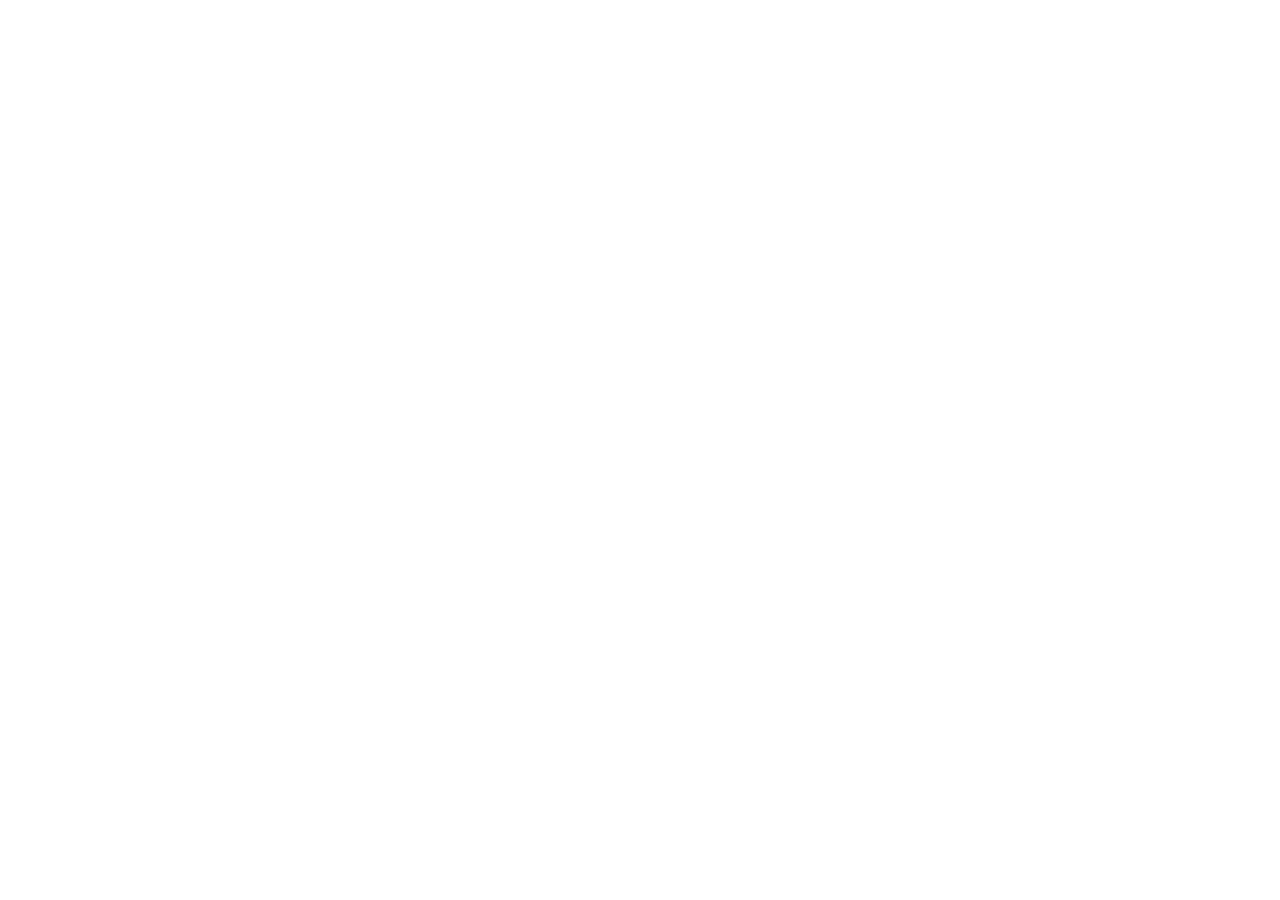
==== home.html @ 6f190ec1 "new files" ====
<!DOCTYPE html>
<html lang="en">
<head>
    <meta charset="UTF-8">
    <meta name="viewport" content="width=device-width, initial-scale=1.0">
    <title>Affirmation of The Day</title>
</head>
<body>
    






    









</body>
</html>
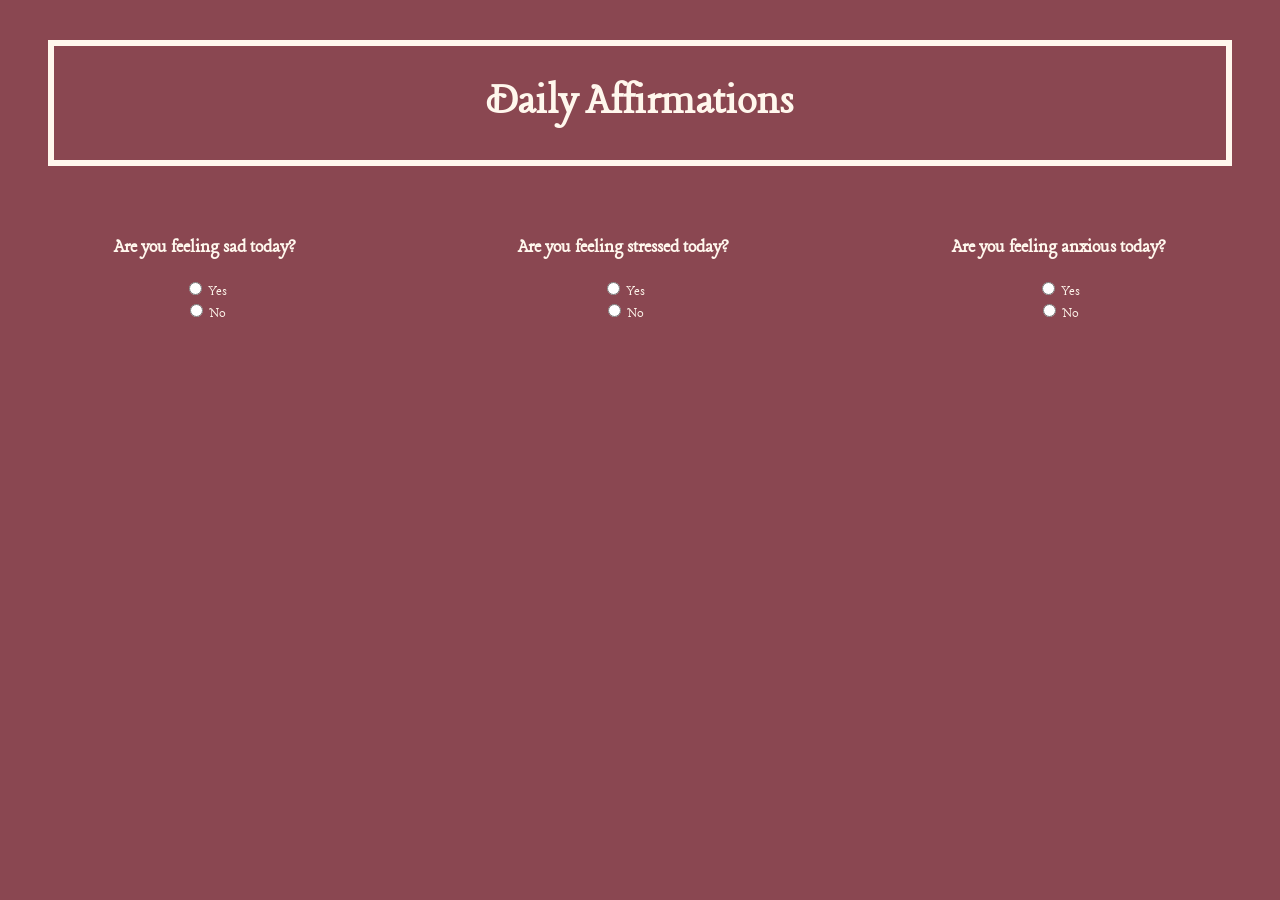
==== commit a3edbeea: "added user input" ====
--- a/home.html
+++ b/home.html
@@ -3,14 +3,51 @@
 <head>
     <meta charset="UTF-8">
     <meta name="viewport" content="width=device-width, initial-scale=1.0">
+    <link rel="stylesheet" href="style.css">
     <title>Affirmation of The Day</title>
+    <style>
+@import url('https://fonts.googleapis.com/css2?family=Lancelot&display=swap');
+</style>
 </head>
 <body>
     
+<div class="box-title">
+<h1>Daily Affirmations</h1>
+</div>
 
+<div class="container">
+  <div class="box-1">
+  <h3>Are you feeling sad today?</h3>
+  <!-- <p>Don't worry, you are not alone. Here are some affirmations to help you feel better:</p> -->
+  <form>
+     <input type="radio" id="yes" name="sad_option" value="yes">
+     <label for="yes">Yes</label><br>
+     <input type="radio" id="no" name="sad_option" value="no">
+     <label for="no">No</label><br>
+  </form>
+  </div>
 
+  <div class="box-2">
+  <h3>Are you feeling stressed today?</h3>
+  <form>
+     <input type="radio" id="yes" name="stressed_option" value="yes">
+     <label for="yes">Yes</label><br>
+     <input type="radio" id="no" name="stressed_option" value="no">
+     <label for="no">No</label><br>
+  </form>
+  </div>
 
+  <div class="box-3">
+  <h3>Are you feeling anxious today?</h3>
+  <form>
+     <input type="radio" id="yes" name="anxious_option" value="yes">
+     <label for="yes">Yes</label><br>
+     <input type="radio" id="no" name="anxious_option" value="no">
+     <label for="no">No</label><br>
+  </form>
+  </div>
 
+</div>
 
 
     
@@ -18,10 +55,5 @@
 
 
 
-
-
-
-
-
 </body>
 </html>
--- a/style.css
+++ b/style.css
@@ -0,0 +1,28 @@
+body {
+    background-color: #8A4751;
+    color: #FFF7ED;
+    font-family: 'Lancelot', cursive;
+}
+
+h3 {
+    color: #FFF7ED;
+    font-size: 20px;
+}
+
+.box-title {
+    border-color: #FFF7ED;
+     color: #FFF7ED;
+    border-width: 6px;
+    border-style: solid;
+    margin: 40px;
+    text-align: center;
+    font-size: 23px;
+}
+
+.container {
+  display: grid;
+  grid-template-columns: auto auto auto;
+  gap:30px;
+  padding: 10px;
+  text-align: center;
+}
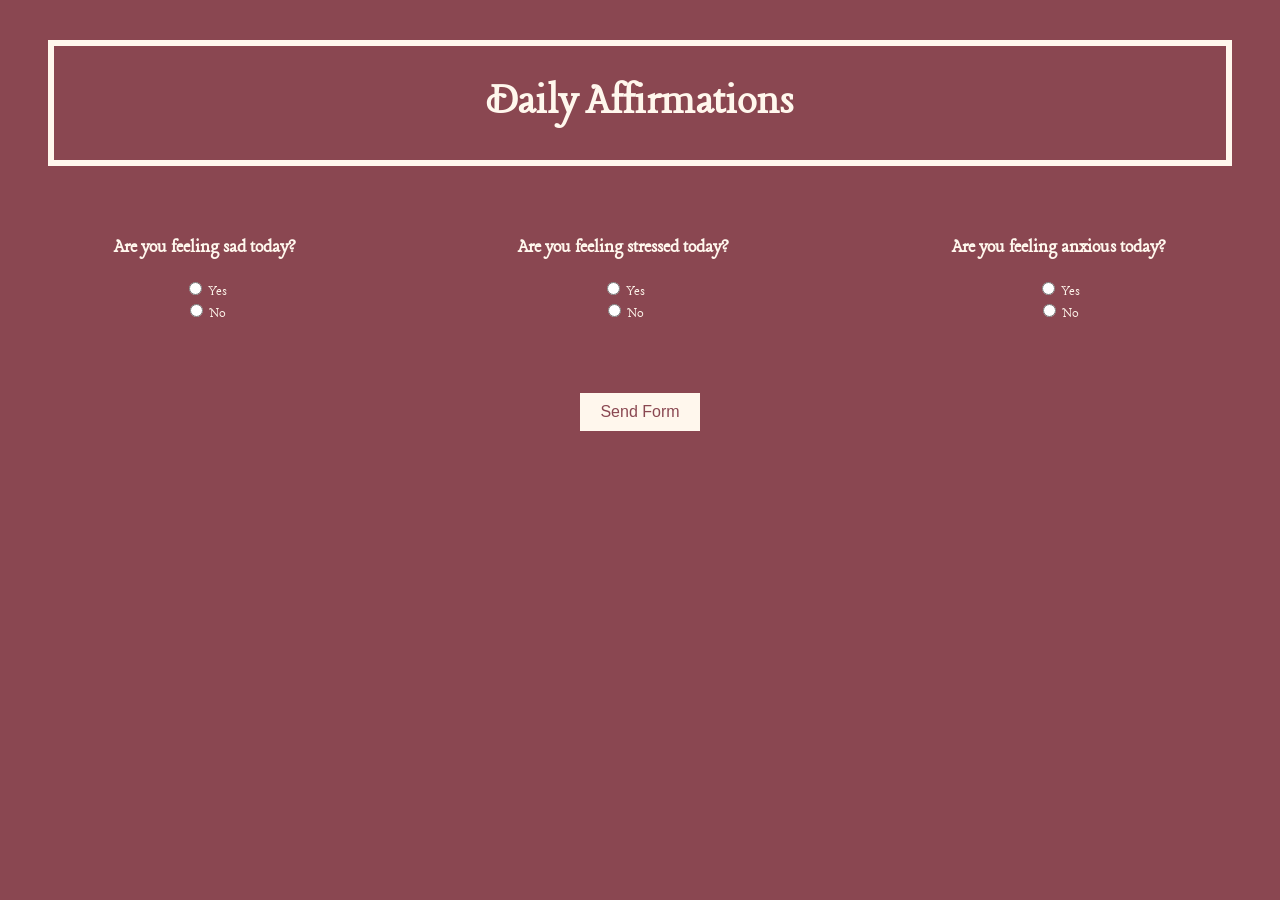
==== commit 1ce2e9b3: "Add files via upload" ====
--- a/home.html
+++ b/home.html
@@ -15,39 +15,42 @@
 <h1>Daily Affirmations</h1>
 </div>
 
+<form action="/submit-page" method="POST">
 <div class="container">
   <div class="box-1">
-  <h3>Are you feeling sad today?</h3>
-  <!-- <p>Don't worry, you are not alone. Here are some affirmations to help you feel better:</p> -->
-  <form>
+    <h3>Are you feeling sad today?</h3>
+    <!-- <p>Don't worry, you are not alone. Here are some affirmations to help you feel better:</p> -->
      <input type="radio" id="yes" name="sad_option" value="yes">
      <label for="yes">Yes</label><br>
      <input type="radio" id="no" name="sad_option" value="no">
      <label for="no">No</label><br>
-  </form>
   </div>
 
   <div class="box-2">
-  <h3>Are you feeling stressed today?</h3>
-  <form>
+     <h3>Are you feeling stressed today?</h3>
      <input type="radio" id="yes" name="stressed_option" value="yes">
      <label for="yes">Yes</label><br>
      <input type="radio" id="no" name="stressed_option" value="no">
      <label for="no">No</label><br>
-  </form>
   </div>
 
   <div class="box-3">
-  <h3>Are you feeling anxious today?</h3>
-  <form>
+     <h3>Are you feeling anxious today?</h3>
      <input type="radio" id="yes" name="anxious_option" value="yes">
      <label for="yes">Yes</label><br>
      <input type="radio" id="no" name="anxious_option" value="no">
      <label for="no">No</label><br>
+  </div>
+</div>
+<br>
+<br>
+<br>
+  <button type="submit">Send Form</button>
+
+
   </form>
-  </div>
 
-</div>
+
 
 
     
--- a/style.css
+++ b/style.css
@@ -25,4 +25,19 @@
   gap:30px;
   padding: 10px;
   text-align: center;
+}
+
+button {
+    background-color: #FFF7ED;
+    color: #8A4751;
+    border: none;
+    padding: 10px 20px;
+    text-align: center;
+    text-decoration: none;
+    font-size: 16px;
+    cursor: pointer;
+    display: block;
+    margin-left: auto;
+    margin-right: auto;
+    
 }
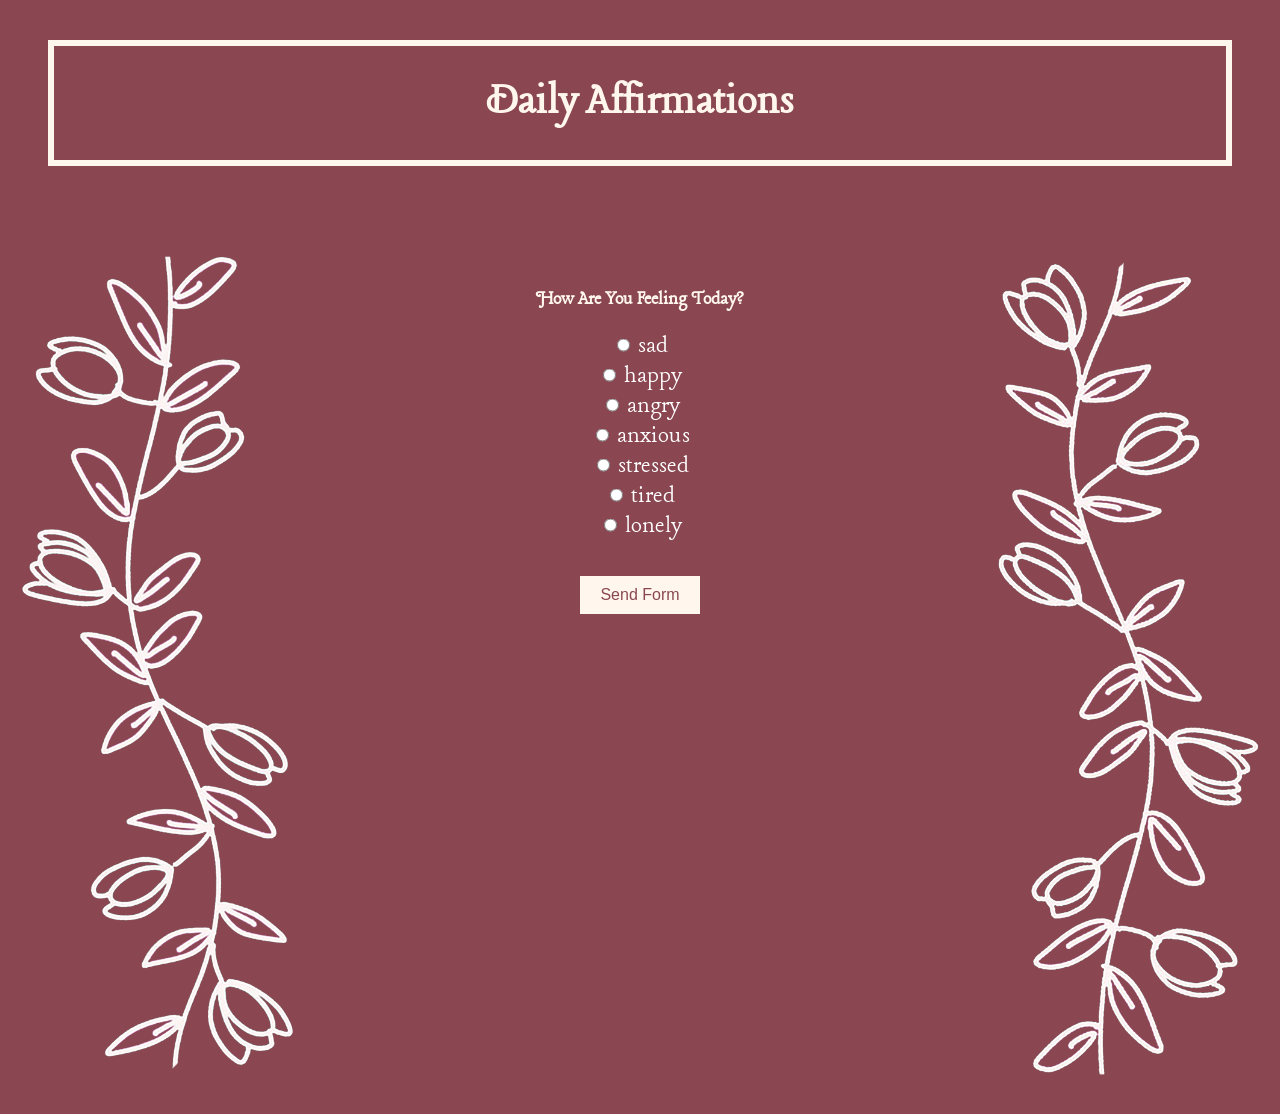
==== commit a57cfb31: "added new files" ====
--- a/home.html
+++ b/home.html
@@ -15,48 +15,38 @@
 <h1>Daily Affirmations</h1>
 </div>
 
-<form action="/submit-page" method="POST">
-<div class="container">
-  <div class="box-1">
-    <h3>Are you feeling sad today?</h3>
-    <!-- <p>Don't worry, you are not alone. Here are some affirmations to help you feel better:</p> -->
-     <input type="radio" id="yes" name="sad_option" value="yes">
-     <label for="yes">Yes</label><br>
-     <input type="radio" id="no" name="sad_option" value="no">
-     <label for="no">No</label><br>
+ <div class= "hero-image">
+
+<form>
+<div class="box-form">
+    <h3>How Are You Feeling Today?</h3>
+     <input type="radio" id="sad" name="feeling_option" value="sad">
+     <label for="sad">sad</label><br>
+     <input type="radio" id="happy" name="feeling_option" value="happy">
+     <label for="happy">happy</label><br>
+     <input type="radio" id="angry" name="feeling_option" value="angry">
+     <label for="angry">angry</label><br>
+      <input type="radio" id="anxious" name="feeling_option" value="anxious">
+      <label for="anxious">anxious</label><br>
+      <input type="radio" id="stressed" name="feeling_option" value="stressed">
+      <label for="stressed">stressed</label><br>
+      <input type="radio" id="tired" name="feeling_option" value="tired">
+      <label for="tired">tired</label><br>
+      <input type="radio" id="lonely" name="feeling_option" value="lonely">
+      <label for="lonely">lonely</label><br>
   </div>
-
-  <div class="box-2">
-     <h3>Are you feeling stressed today?</h3>
-     <input type="radio" id="yes" name="stressed_option" value="yes">
-     <label for="yes">Yes</label><br>
-     <input type="radio" id="no" name="stressed_option" value="no">
-     <label for="no">No</label><br>
-  </div>
-
-  <div class="box-3">
-     <h3>Are you feeling anxious today?</h3>
-     <input type="radio" id="yes" name="anxious_option" value="yes">
-     <label for="yes">Yes</label><br>
-     <input type="radio" id="no" name="anxious_option" value="no">
-     <label for="no">No</label><br>
-  </div>
-</div>
-<br>
-<br>
 <br>
   <button type="submit">Send Form</button>
-
-
   </form>
 
 
 
 
-    
+    </div>
 
 
 
+<script src="index.js"></script>
+</body>
 
-</body>
 </html>
--- a/style.css
+++ b/style.css
@@ -19,15 +19,32 @@
     font-size: 23px;
 }
 
-.container {
-  display: grid;
-  grid-template-columns: auto auto auto;
-  gap:30px;
-  padding: 10px;
-  text-align: center;
+
+.hero-image {
+  background-image: url("./media/flowers.png");
+  filter: invert();
+  height: 100vh;
+  background-position: center;
+  background-repeat: no-repeat;
+  background-size: cover;
+  position: relative;
 }
 
+.box-form {
+  font-size: 26px;
+  text-align: center;
+  position: absolute;
+  top: 22%;
+  left: 50%;
+  transform: translate(-50%, -50%);
+  color: white;
+  filter: invert();
+  
+}
+
+
 button {
+    filter: invert();
     background-color: #FFF7ED;
     color: #8A4751;
     border: none;
@@ -39,5 +56,13 @@
     display: block;
     margin-left: auto;
     margin-right: auto;
+    margin-top: 350px;
+}
+
+@media (max-width: 600px) {    
+    img {
+        width: 100%;
+        height: auto;
+    }
     
 }
